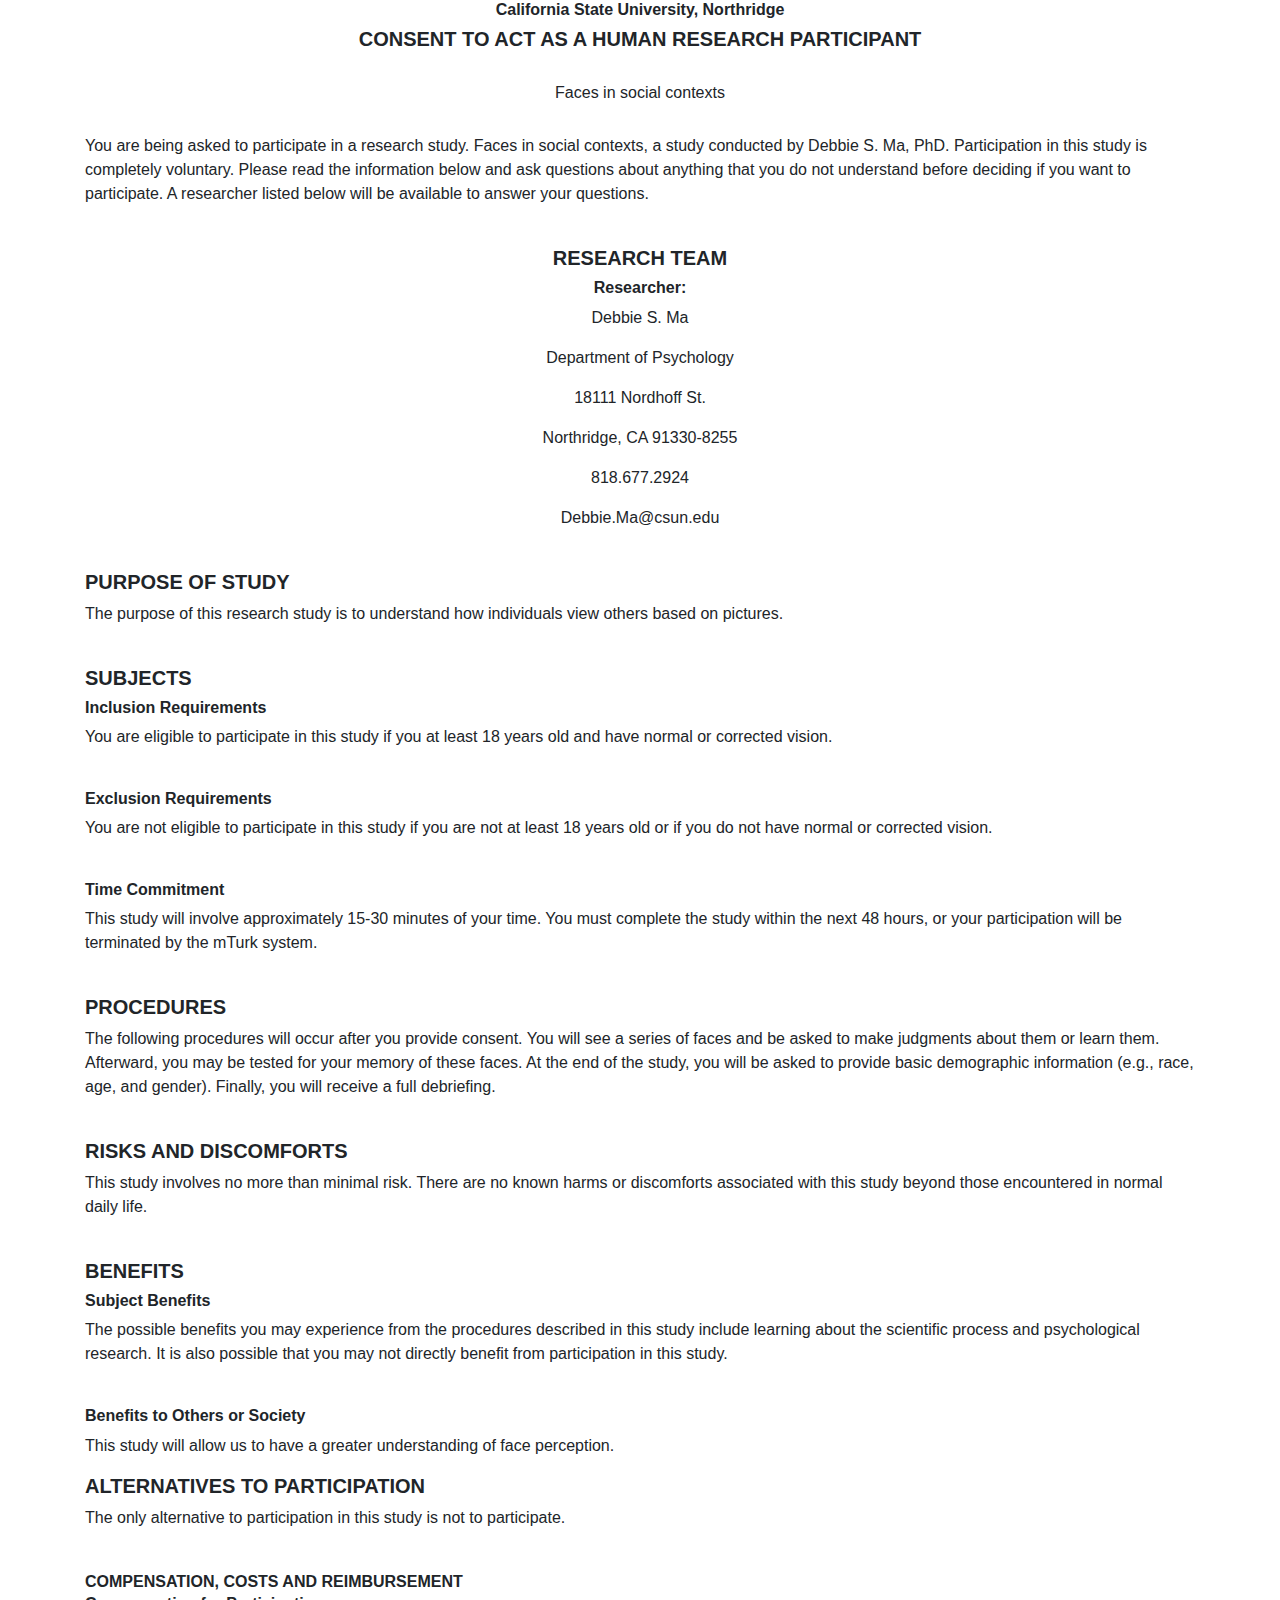
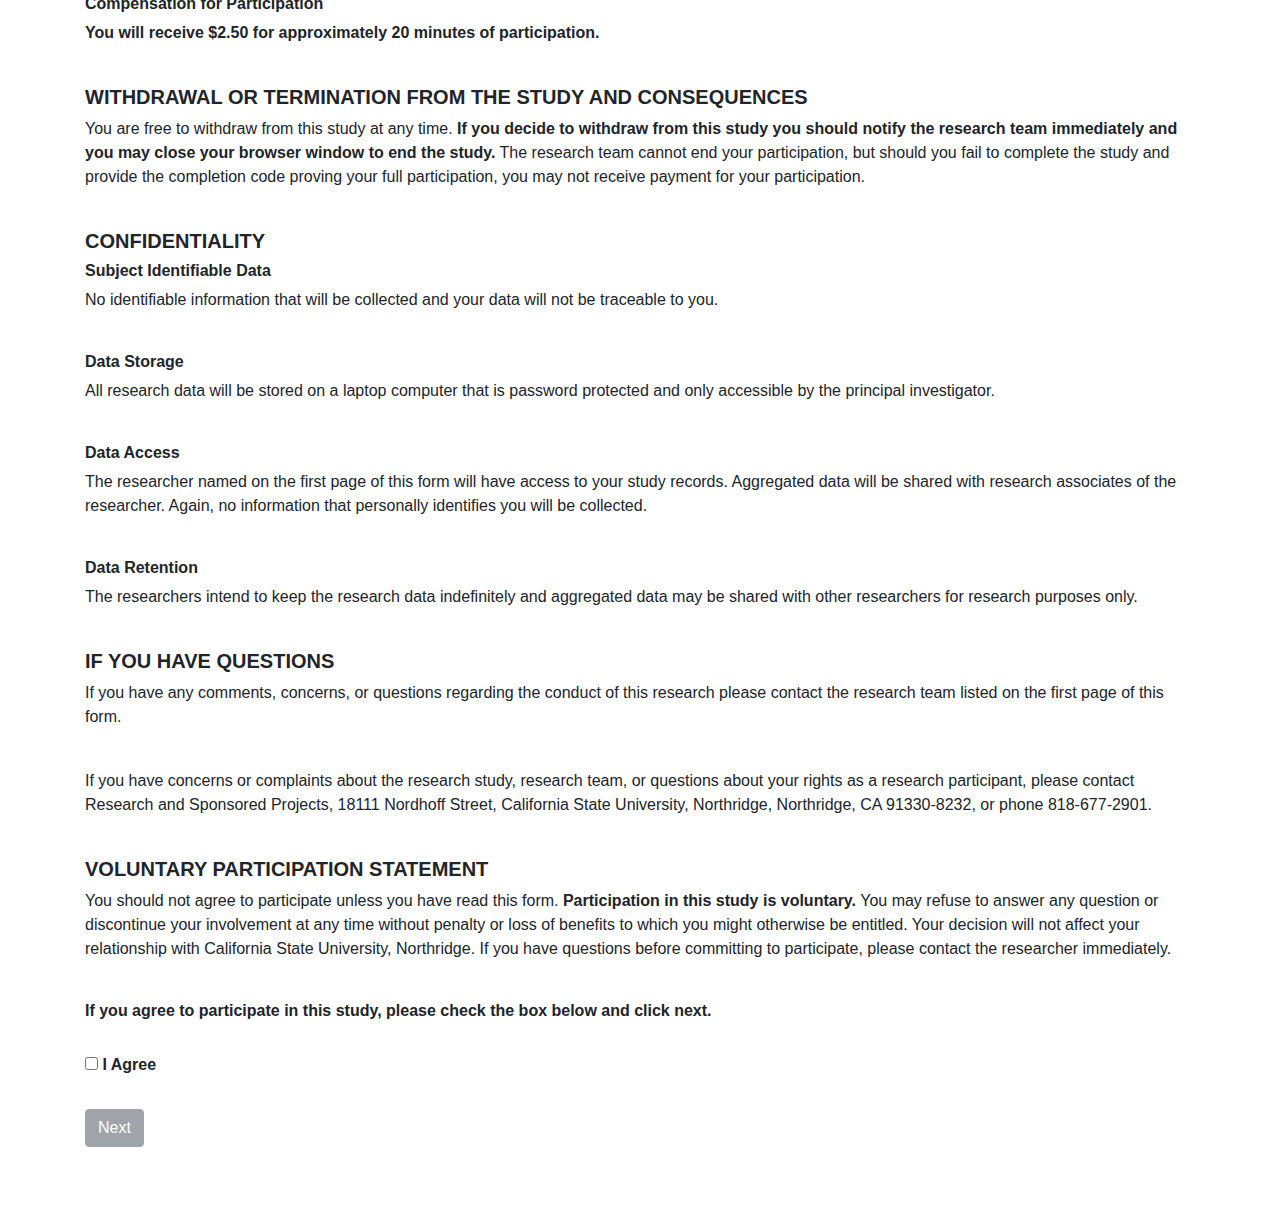
==== index.html @ f611418a "initial commit. Style, consent pages, and instructions added." ====
<!DOCTYPE html>
<html lang="en">
  <head>
    <meta charset="UTF-8" />
    <meta name="viewport" content="width=device-width, initial-scale=1.0" />
    <link rel="stylesheet" href="https://maxcdn.bootstrapcdn.com/bootstrap/4.0.0/css/bootstrap.min.css" integrity="sha384-Gn5384xqQ1aoWXA+058RXPxPg6fy4IWvTNh0E263XmFcJlSAwiGgFAW/dAiS6JXm" crossorigin="anonymous">
    <link rel="stylesheet" type="text/css" href="./assets/css/style.css" />
    <script type="text/javascript" src="./assets/js/app.js"></script>
    <title>Faces in social contexts</title>
  </head>
  <body>
    <div id="landing" class="container">
    <h6 class="text-center font-weight-bold">California State University, Northridge</h6>
    <h5 class="text-center font-weight-bold">CONSENT TO ACT AS A HUMAN RESEARCH PARTICIPANT</h5>
    <br />
    <h6 class="text-center">Faces in social contexts</h6>
    <br />
    <p>
      You are being asked to participate in a research study. Faces in social
      contexts, a study conducted by Debbie S. Ma, PhD. Participation in this
      study is completely voluntary. Please read the information below and ask
      questions about anything that you do not understand before deciding if you
      want to participate. A researcher listed below will be available to answer
      your questions.
    </p>
    <br />
    <h5 class="text-center font-weight-bold">RESEARCH TEAM</h5>
    <h6 class="text-center font-weight-bold">Researcher:</h6>
    <p class="text-center">Debbie S. Ma</p>
    <p class="text-center">Department of Psychology</p>
    <p class="text-center">18111 Nordhoff St.</p>
    <p class="text-center">Northridge, CA 91330-8255</p>
    <p class="text-center">818.677.2924</p>
    <p class="text-center">Debbie.Ma@csun.edu</p>
    <br />
    <h5 class="font-weight-bold">PURPOSE OF STUDY</h5>
    <p>
      The purpose of this research study is to understand how individuals view
      others based on pictures.
    </p>
    <br />
    <h5 class="font-weight-bold">SUBJECTS</h5>
    <h6 class="font-weight-bold">Inclusion Requirements</h6>
    <p>
      You are eligible to participate in this study if you at least 18 years old
      and have normal or corrected vision.
    </p>
    <br />
    <h6 class="font-weight-bold">Exclusion Requirements</h6>
    <p>
      You are not eligible to participate in this study if you are not at least
      18 years old or if you do not have normal or corrected vision.
    </p>
    <br />
    <h6 class="font-weight-bold">Time Commitment</h6>
    <p>
      This study will involve approximately 15-30 minutes of your time. You must
      complete the study within the next 48 hours, or your participation will be
      terminated by the mTurk system.
    </p>
    <br />
    <h5 class="font-weight-bold">PROCEDURES</h5>
    <p>
      The following procedures will occur after you provide consent. You will
      see a series of faces and be asked to make judgments about them or learn
      them. Afterward, you may be tested for your memory of these faces. At the
      end of the study, you will be asked to provide basic demographic
      information &#40;e.g., race, age, and gender&#41;. Finally, you will receive a
      full debriefing.
    </p>
    <br />
    <h5 class="font-weight-bold">RISKS AND DISCOMFORTS</h5>
    <p>
      This study involves no more than minimal risk. There are no known harms or
      discomforts associated with this study beyond those encountered in normal
      daily life.
    </p>
    <br />
    <h5 class="font-weight-bold">BENEFITS</h5>
    <h6 class="font-weight-bold">Subject Benefits</h6>
    <p>
      The possible benefits you may experience from the procedures described in
      this study include learning about the scientific process and psychological
      research. It is also possible that you may not directly benefit from
      participation in this study.
    </p>
    <br />
    <h6 class="font-weight-bold">Benefits to Others or Society</h6>
    <p>
      This study will allow us to have a greater understanding of face
      perception.
    </p>
    <h5 class="font-weight-bold">ALTERNATIVES TO PARTICIPATION</h5>
    <p>
      The only alternative to participation in this study is not to participate.
    </p>
    <br />
    <h class="font-weight-bold">COMPENSATION, COSTS AND REIMBURSEMENT</h5>
    <h6 class="font-weight-bold">Compensation for Participation</h6>
    <p>You will receive $2.50 for approximately 20 minutes of participation.</p>
    <br />
    <h5 class="font-weight-bold">WITHDRAWAL OR TERMINATION FROM THE STUDY AND CONSEQUENCES</h5>
    <p class="font-weight-normal">
      You are free to withdraw from this study at any time.
      <b class="font-weight-bold"
        >If you decide to withdraw from this study you should notify the
        research team immediately and you may close your browser window to end
        the study.</b
      >
      The research team cannot end your participation, but should you fail to
      complete the study and provide the completion code proving your full
      participation, you may not receive payment for your participation.
    </p>
    <br />
    <h5 class="font-weight-bold">CONFIDENTIALITY</h5>
    <h6 class="font-weight-bold">Subject Identifiable Data</h6>
    <p class="font-weight-normal">
      No identifiable information that will be collected and your data will not
      be traceable to you.
    </p>
    <br />
    <h6 class="font-weight-bold">Data Storage</h6>
    <p class="font-weight-normal">
      All research data will be stored on a laptop computer that is password
      protected and only accessible by the principal investigator.
    </p>
    <br />
    <h6 class="font-weight-bold">Data Access</h6>
    <p class="font-weight-normal">
      The researcher named on the first page of this form will have access to
      your study records. Aggregated data will be shared with research
      associates of the researcher. Again, no information that personally
      identifies you will be collected.
    </p>
    <br />
    <h6 class="font-weight-bold">Data Retention</h6>
    <p class="font-weight-normal">
      The researchers intend to keep the research data indefinitely and
      aggregated data may be shared with other researchers for research purposes
      only.
    </p>
    <br />
    <h5 class="font-weight-bold">IF YOU HAVE QUESTIONS</h5>
    <p class="font-weight-normal">
      If you have any comments, concerns, or questions regarding the conduct of
      this research please contact the research team listed on the first page of
      this form.
    </p>
    <br />
    <p class="font-weight-normal">
      If you have concerns or complaints about the research study, research
      team, or questions about your rights as a research participant, please
      contact Research and Sponsored Projects, 18111 Nordhoff Street, California
      State University, Northridge, Northridge, CA 91330-8232, or phone
      818-677-2901.
    </p>
    <br />
    <h5 class="font-weight-bold">VOLUNTARY PARTICIPATION STATEMENT</h5>
    <p class="font-weight-normal">
      You should not agree to participate unless you have read this form.
      <b class="font-weight-bold">Participation in this study is voluntary.</b> You may refuse to answer
      any question or discontinue your involvement at any time without penalty
      or loss of benefits to which you might otherwise be entitled. Your
      decision will not affect your relationship with California State
      University, Northridge. If you have questions before committing to
      participate, please contact the researcher immediately.
    </p>
    <br />
    <h6 class="font-weight-bold">
      If you agree to participate in this study, please check the box below and
      click next.
    </h6>
    <br />
    <input type="checkbox" id="consent" name="consent" value="I Agree" />
    <label for="consent"> I Agree </label>
    <br />
    <br />
    <button
      type="button"
      id="submit-button"
      class="btn btn-secondary"
      disabled
    >
      Next
    </button>
    </div>
  </body>
</html>
---- assets/css/style.css ----
body {
    padding-bottom: 5rem;
  }
  
  #rating-div {
    padding-top: 1rem;
    padding-bottom: 2rem;
  }
  
  #debrief {
    padding-top: 5rem;
  }
  
  #similar2 {
    display: none;
  }
  
  .rating-btn {
    border-radius: 4px;
  }
  
  .btn-outline-dark.focus, .btn-outline-dark:focus {
    box-shadow: none;
  }
  
  .btn-outline-dark:hover {
    color: #343a40;
    background-color: transparent;
  }
  
  .form-padding {
    padding-bottom: 40px;
  }
  
  @media all and (max-width: 575px) {
  
    #similar {
      display: none;
    }
  
    #similar2 {
      display: block;
    }
  }
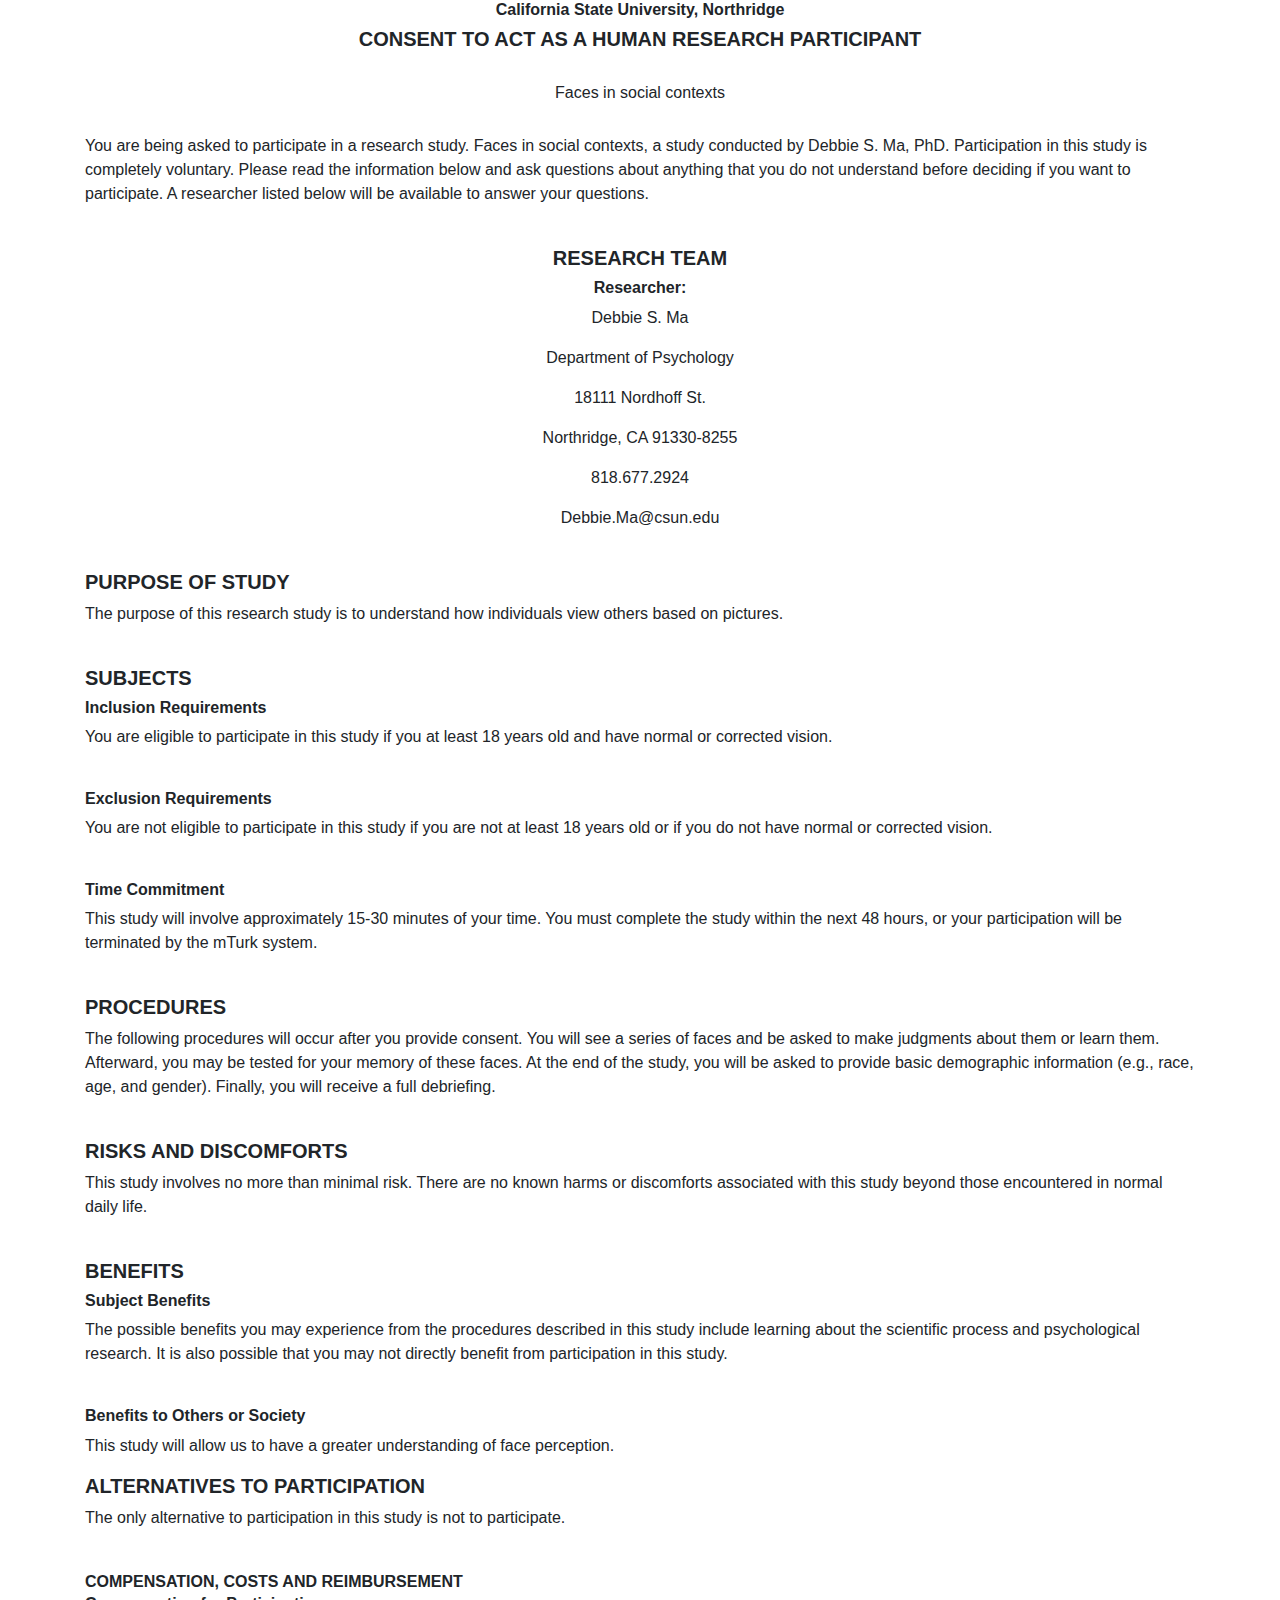
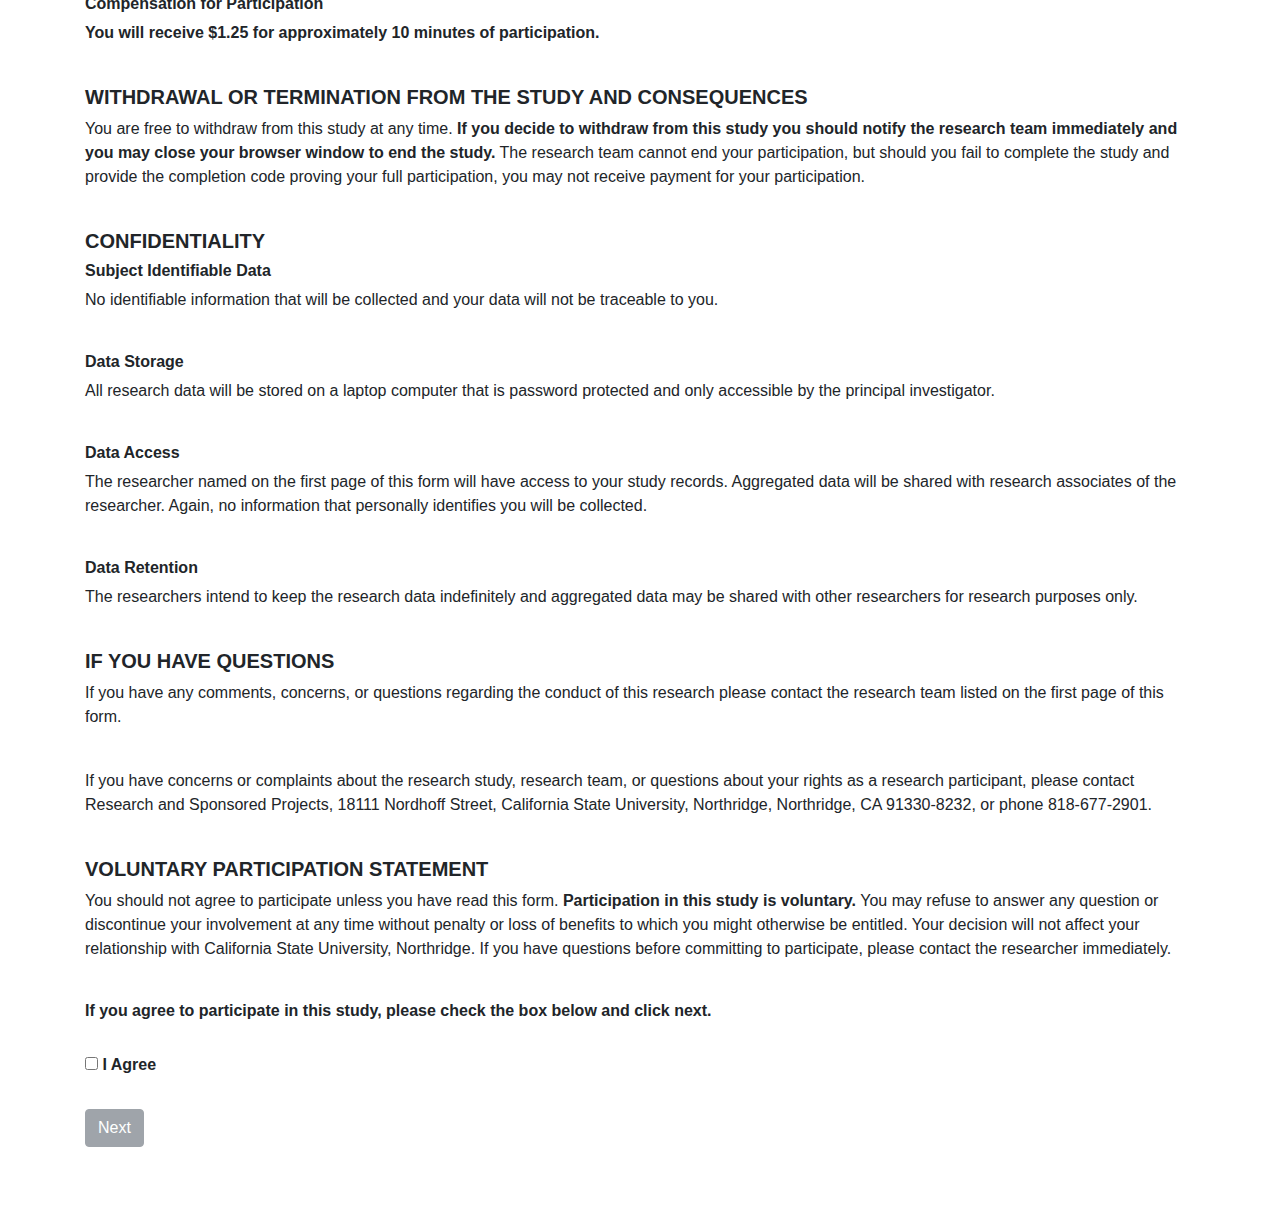
==== commit 0cb028f8: "Added study, JS file, images, changed consent forms" ====
--- a/index.html
+++ b/index.html
@@ -97,7 +97,7 @@
     <br />
     <h class="font-weight-bold">COMPENSATION, COSTS AND REIMBURSEMENT</h5>
     <h6 class="font-weight-bold">Compensation for Participation</h6>
-    <p>You will receive $2.50 for approximately 20 minutes of participation.</p>
+    <p>You will receive $1.25 for approximately 10 minutes of participation.</p>
     <br />
     <h5 class="font-weight-bold">WITHDRAWAL OR TERMINATION FROM THE STUDY AND CONSEQUENCES</h5>
     <p class="font-weight-normal">
